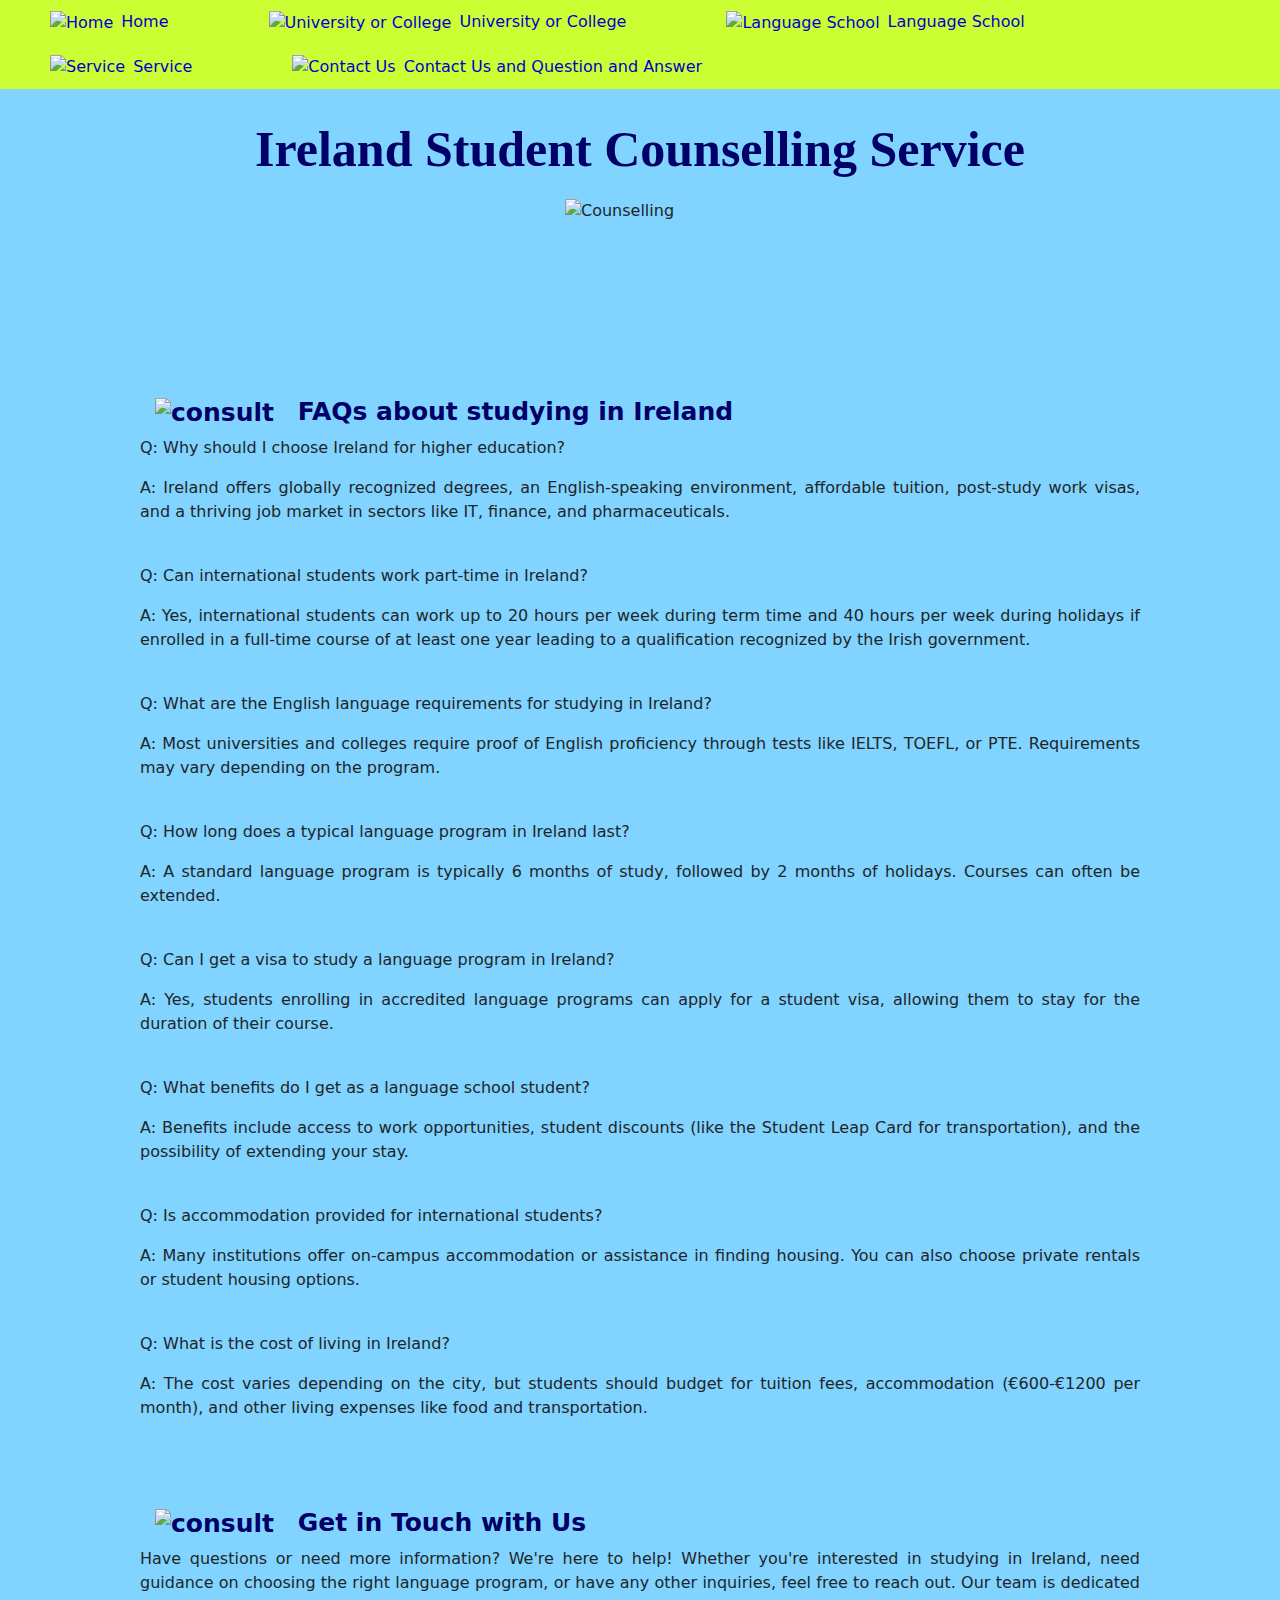
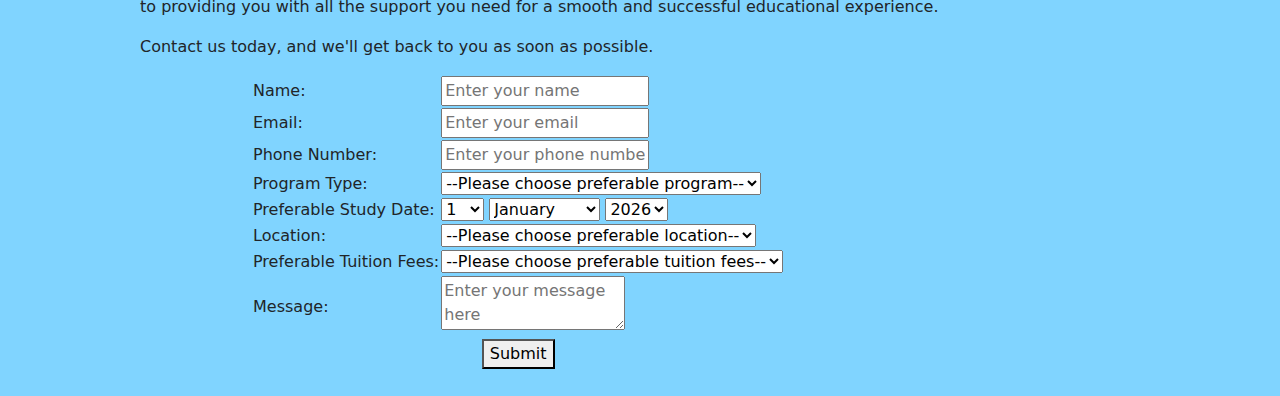
==== Pages/ContactUs.html @ 99d947c6 "Add files via upload" ====
<!-- Student 2 Aung Zaw Zaw -->

<!DOCTYPE html>
<html lang="en">
<head>
	<meta charset="UTF-8">
	<title>ContactUs</title>
		<link href="https://cdn.jsdelivr.net/npm/bootstrap@5.3.3/dist/css/bootstrap.min.css" rel="stylesheet" integrity="sha384-QWTKZyjpPEjISv5WaRU9OFeRpok6YctnYmDr5pNlyT2bRjXh0JMhjY6hW+ALEwIH" crossorigin="anonymous">
    <!-- Student 1 CSS Link  -->
	<link rel="stylesheet" href="../CSS/student1.css">
	<!-- Student 2 CSS Link -->
	<!-- <link rel="stylesheet" href="../CSS/student2.css"> -->

</head>
<body>

	<ul class="nav">
		<li><a href=../index.html><img src="../images/N1.png" alt="Home" class="nav-icon">Home</a></li>
		<li><a href=../Pages/university.html><img src="../images/N2.png" alt="University or College" class="nav-icon">University or College</a></li>
		<li><a href=../Pages/LanguagePrograms.html><img src="../images/N3.png" alt="Language School" class="nav-icon">Language School</a></li>
		<li><a href=../Pages/service.html><img src="../images/N4.png" alt="Service" class="nav-icon">Service</a></li>
		<li><a href=../Pages/ContactUs.html><img src="../images/N5.png" alt="Contact Us" class="nav-icon">Contact Us and Question and Answer</a></li>
	</ul>
		
	<h1> Ireland Student Counselling Service </h1>
	<img id="logo" src="../images/N6.png" width="200" height="100" alt="Counselling"/>
	
	
	

		<div class="container mt-5">
			
			
			<h5>
				<img src="../images/F1.png" alt="consult" class="icon">
				<b>FAQs about studying in Ireland</b>
			</h5>
			<p>Q: Why should I choose Ireland for higher education?</p>
			<p>A: Ireland offers globally recognized degrees, an English-speaking environment, affordable tuition, post-study work visas, and a thriving job market in sectors like IT, finance, and pharmaceuticals.</p>
			<br>
			
			<p>Q: Can international students work part-time in Ireland?</p>
			<p>A: Yes, international students can work up to 20 hours per week during term time and 40 hours per week during holidays if enrolled in a full-time course of at least one year leading to a qualification recognized by the Irish government.</p>
			<br>
			
			<p>Q: What are the English language requirements for studying in Ireland?</p>
			<p>A: Most universities and colleges require proof of English proficiency through tests like IELTS, TOEFL, or PTE. Requirements may vary depending on the program.</p>
			<br>
			
			<p>Q: How long does a typical language program in Ireland last?</p>
			<p>A: A standard language program is typically 6 months of study, followed by 2 months of holidays. Courses can often be extended.</p>
			<br>
			
			<p>Q: Can I get a visa to study a language program in Ireland?</p>
			<p>A: Yes, students enrolling in accredited language programs can apply for a student visa, allowing them to stay for the duration of their course.</p>
			<br>
			
			<p>Q: What benefits do I get as a language school student?</p>
			<p>A: Benefits include access to work opportunities, student discounts (like the Student Leap Card for transportation), and the possibility of extending your stay.</p>
			<br>
			
			<p>Q: Is accommodation provided for international students?</p>
			<p>A: Many institutions offer on-campus accommodation or assistance in finding housing. You can also choose private rentals or student housing options.</p>
			<br>
			
			<p>Q: What is the cost of living in Ireland?</p>
			<p>A: The cost varies depending on the city, but students should budget for tuition fees, accommodation (€600-€1200 per month), and other living expenses like food and transportation.</p>
			<br>
		</div>
		
		
		
		<div class="container mt-5">
		
		
			<h5>
				<img src="../images/K1.png" alt="consult" class="icon">
				<b>Get in Touch with Us</b>
			</h5>
			<p>Have questions or need more information? We're here to help! Whether you're interested in studying in Ireland, need guidance on choosing the right language program, or have any other inquiries, feel free to reach out. Our team is dedicated to providing you with all the support you need for a smooth and successful educational experience. </p> 
			<p> Contact us today, and we'll get back to you as soon as possible.</p>
			
			<div class="container">
			        <form id="contactForm">
			            <table>
			                <tr>
			                    <td><label for="name">Name:</label></td>
			                    <td>
			                        <input type="text" id="name" name="name" required placeholder="Enter your name">
			                        <span id="nameError" class="error-message" style="display:none; color:red;">Name cannot include special characters.</span>
			                    </td>
			                </tr>
			                <tr>
			                    <td><label for="email">Email:</label></td>
			                    <td>
			                        <input type="email" id="email" name="email" required placeholder="Enter your email">
			                        <span id="emailError" class="error-message" style="display:none; color:red;">Please enter a valid email address.</span>
			                    </td>
			                </tr>
			                <tr>
			                    <td><label for="phone">Phone Number:</label></td>
			                    <td>
			                        <input type="tel" id="phone" name="phone" required placeholder="Enter your phone number">
			                        <span id="phoneError" class="error-message" style="display:none; color:red;">Please enter a valid phone number.</span>
			                    </td>
			                </tr>
			                <tr>
			                    <td><label for="programType">Program Type:</label></td>
			                    <td>
			                        <select id="programType" name="programType" required>
			                            <option value="">--Please choose preferable program--</option>
			                            <option value="University">University</option>
			                            <option value="College">College</option>
			                            <option value="Language">Language</option>
			                        </select>
			                    </td>
			                </tr>
			                <tr>
			                    <td><label for="studyDate">Preferable Study Date:</label></td>
			                    <td>
			                        <select id="day" name="day" required></select>
			                        <select id="month" name="month" required></select>
			                        <select id="year" name="year" required></select>
			                    </td>
			                </tr>
			                <tr>
			                    <td><label for="location">Location:</label></td>
			                    <td>
			                        <select id="location" name="location" required>
			                            <option value="">--Please choose preferable location--</option>
			                            <option value="Dublin">Dublin</option>
			                            <option value="Cork">Cork</option>
			                            <option value="Galway">Galway</option>
			                            <option value="Other">Other</option>
			                        </select>
			                    </td>
			                </tr>
			                <tr>
			                    <td><label for="tuitionFees">Preferable Tuition Fees:</label></td>
			                    <td>
			                        <select id="tuitionFees" name="tuitionFees" required>
			                            <option value="">--Please choose preferable tuition fees--</option>
			                            <option value="2000-3000">€2000 to €3000</option>
			                            <option value="4000-6000">€4000 to €6000</option>
			                            <option value="6000-10000">€6000 to €10000</option>
			                            <option value="10000-15000">€10000 to €15000</option>
			                            <option value="15000-25000">€15000 to €25000</option>
			                            <option value="above25000">Above €25000</option>
			                        </select>
			                    </td>
			                </tr>
			                <tr>
			                    <td><label for="message">Message:</label></td>
			                    <td>
			                        <textarea id="message" name="message" required placeholder="Enter your message here"></textarea>
			                    </td>
			                </tr>
			                <tr>
			                    <td colspan="2" style="text-align: center;">
			                        <button type="submit">Submit</button>
			                    </td>
			                </tr>
			            </table>
			        </form>
			    </div>

	        <!-- JavaScript Link -->
	        <script src="../JS/Student2.js"></script>	
</body>
</html>
---- CSS/student1.css ----
/* Student 1 Phyoe Minn Maung*/

html{
	Scroll-behavior: smooth;
}

body{
	background-color:#80d4ff ;
}

.nav{
    background-color:#ccff33;
    margin: 0 ;
    list-style-type: none;
}

.nav li{
    display: inline-block;
	padding: 10px;
    margin: 0 40px;
}

.nav li a{
    align-items: center;
    color: hsl(240, 100%, 40%);
	text-decoration: none;
	
}

.nav-icon {
  width: 20px;
  height: 20px;
  margin-right: 8px; 
}

.nav a:hover{
    font-size: 18px;
	background-color: rgb(255, 194, 179);
	transition: background-color 0.5s ease;
}

h1{
    
    font-family: "Lilita One", sans-serif;
    font-weight: bold;
    font-size: 50px;
    color: rgb(0, 0, 102);
    text-align: center;
    margin-top: 30px;
    margin-bottom: 20px;
    color: rgb(0, 0, 102);
    font-weight: bold;
    font-family: "Lilita One";
}

h2{
    text-align: center;
    margin-top: 50px;
    margin-bottom: 4%;
    color: rgb(0, 0, 102);
    font-weight: bold;
    font-family: 'Segoe UI', Tahoma, Geneva, Verdana, sans-serif;
}

h4{
	font-size: 20px;
	color:rgb(0, 0, 102);
    font-weight: bold;
	margin-left: 12px;
}

h3{
    color: rgb(0, 0, 102);
    font-weight: 500;
}

h5{
	color: rgb(0, 0, 102);
    font-weight: bold;
    font-size: 25px;
}


#logo{display: block; 
      width: 150px;
      height: 150px;
      margin-left: auto; 
      margin-right: auto;
      margin-bottom: 3%;}


.icon { width: 40px;
        height: 40px;
        margin: 0 15px;}

p{text-align: justify;}

.card {
    display: flex;
    align-items: center;
    background-color: rgb(255, 255, 255);
    border: 1px solid #ddd;
    border-radius: 8px;
    padding: 5px;
    margin-bottom: 50px; 
}

.container{
    width:80%;
    margin: auto;
    margin-bottom: 2%;
}

.c_photo{
    width: 150px;
    height: 150px;
    margin: auto;
    margin-top: 10px;
}

.photo{
    width: 150px;
    height: 150px;
    margin: auto;
    margin-top: 10px;
}

.col {
    display: flex;
    justify-content: center;
    margin: 15px;
  }

.card-title{
    text-align: center;
}

.card-text{
    text-align: center;
}

.card-body {
    padding: 15px;
    background-color: #f9f9f9; 
  }

.card:hover {
    
    transition: background-color 1s ease;
    transform: translateY(-5px); 
    box-shadow: 0 10px 10px #000099; 
  }

.btn{
    display: block;
    margin: 0 auto;
    width: 150px;;
}
---- CSS/student2.css ----
/* Student 2 Aung Zaw Zaw*/


body {
	background-image: url('../Images/shBG.png');
	    background-size: cover; 
	    background-position: landscape; 
}


.container {
  text-align: left; 
  margin-top: 5px;
  width: 70%;
  background-color: #FFFFFF;
  padding: 30px;
  border-radius: 12px;
}

.nav{
    background-color:#009E60;
	width:100%;
    margin: 0 ;
    list-style-type: none;
}

.nav li{
    display: inline-block;
	margin-right: 20px 20px;
	padding: 5px;
    margin: 0 40px;
}

.nav li a{
    align-items: center;
    color: white;
	text-decoration: none;
	
}

.nav-icon {
  width: 20px;
  height: 20px;
  margin-right: 8px; 
}

.nav a:hover{
    font-size: 18px;
	background-color: lightblue;
	transition: background-color 0.5s ease;
}

h1{
    font-size: 50px;
    color: #5C4033;
    font-weight: bold;
    text-align: center;
    margin-top: 30px;
    margin-bottom: 20px;
}

h2{
	font-size: 30px;
    text-align: center;
    margin-top: 50px;
    margin-bottom: 4%;
    color: rgb(0, 0, 102);
    font-weight: bold;
    font-family: 'Segoe UI', Tahoma, Geneva, Verdana, sans-serif;
}

h4{
	font-size: 20px;
	color:#5C4033;
    font-weight: bold;
	margin-left: 9px;
}

h5{
	font-size: 20px;
	color:#5C4033;
    font-weight: normal;
    text-align: left;
}

p{
	font-size: 15px;
	color:#5C4033;
    font-weight: normal;
    text-align: left;
}

ul{
	font-size: 15px;
	color:#5C4033;
    font-weight: normal;
    text-align: left;
}

b{
	color:#5C4033;
}

.col {
  display: flex;
  justify-content: center;
  margin: 15px;
}

.card {
  width: 25rem; 
  border: 1px solid #ccc; 
  border-radius: 8px; 
  overflow: hidden; 
  box-shadow: 0 4px 6px rgba(0, 0, 0, 0.1); 
  transition: transform 0.3s ease, box-shadow 0.3s ease;
}

.card:hover {
  transform: translateY(-5px); 
  box-shadow: 0 8px 12px rgba(0, 0, 0, 0.2); 
}

.card-img-top {
  width: 100%;
  height: auto;
  border-bottom: 1px solid #ccc;
}

.card-body {
  padding: 15px;
  background-color: #f9f9f9; 
}

.card-title {
  font-size: 1.25rem;
  color: #2c3e50; 
  margin-bottom: 10px;
}

.card-text {
  font-size: 0.95rem;
  color: #7f8c8d; 
  line-height: 1.5;
  text-align: left;
}

#logo{display: block; 
      width: 150px;
      height: 150px;
      margin-left: auto; 
      margin-right: auto;}

.icon { width: 40px;
        height: 40px;
        margin: 0 15px;}
		
.intro{
        margin:20;
}
        
.container{
        width:80%;
        margin: 0 auto;
}
        
.py-60{  
        padding-bottom: 10px;
}
		
table {
		width: 100%;
		border-collapse: collapse;
}

td {
		padding: 10px;
		vertical-align: top;
}

/* Input, Select, and Textarea Styling */
input[type="text"], input[type="email"], input[type="tel"], select, textarea {
		font-size: 16px;
		padding: 5px;
		margin: 5px 0;
}

/* Specific Widths for Fields */
#name {
		width: 50%; 
}

#email {
		width: 60%; 
}

#phone {
		width: 40%; 
}

#programType, #location, #tuitionFees {
		width: 53%; 
}

#day, #month, #year {
		width: 20%; 
        display: inline-block;
}

#message {
		width: 70%; 
		height: 100px; 
}

/* Button*/
button {
		font-size: 16px;
		padding: 10px 20px;
		background-color: #007BFF;
		color: white;
		border: none;
		border-radius: 5px;
		cursor: pointer;
}

button:hover {
		    background-color: #0056b3;
}
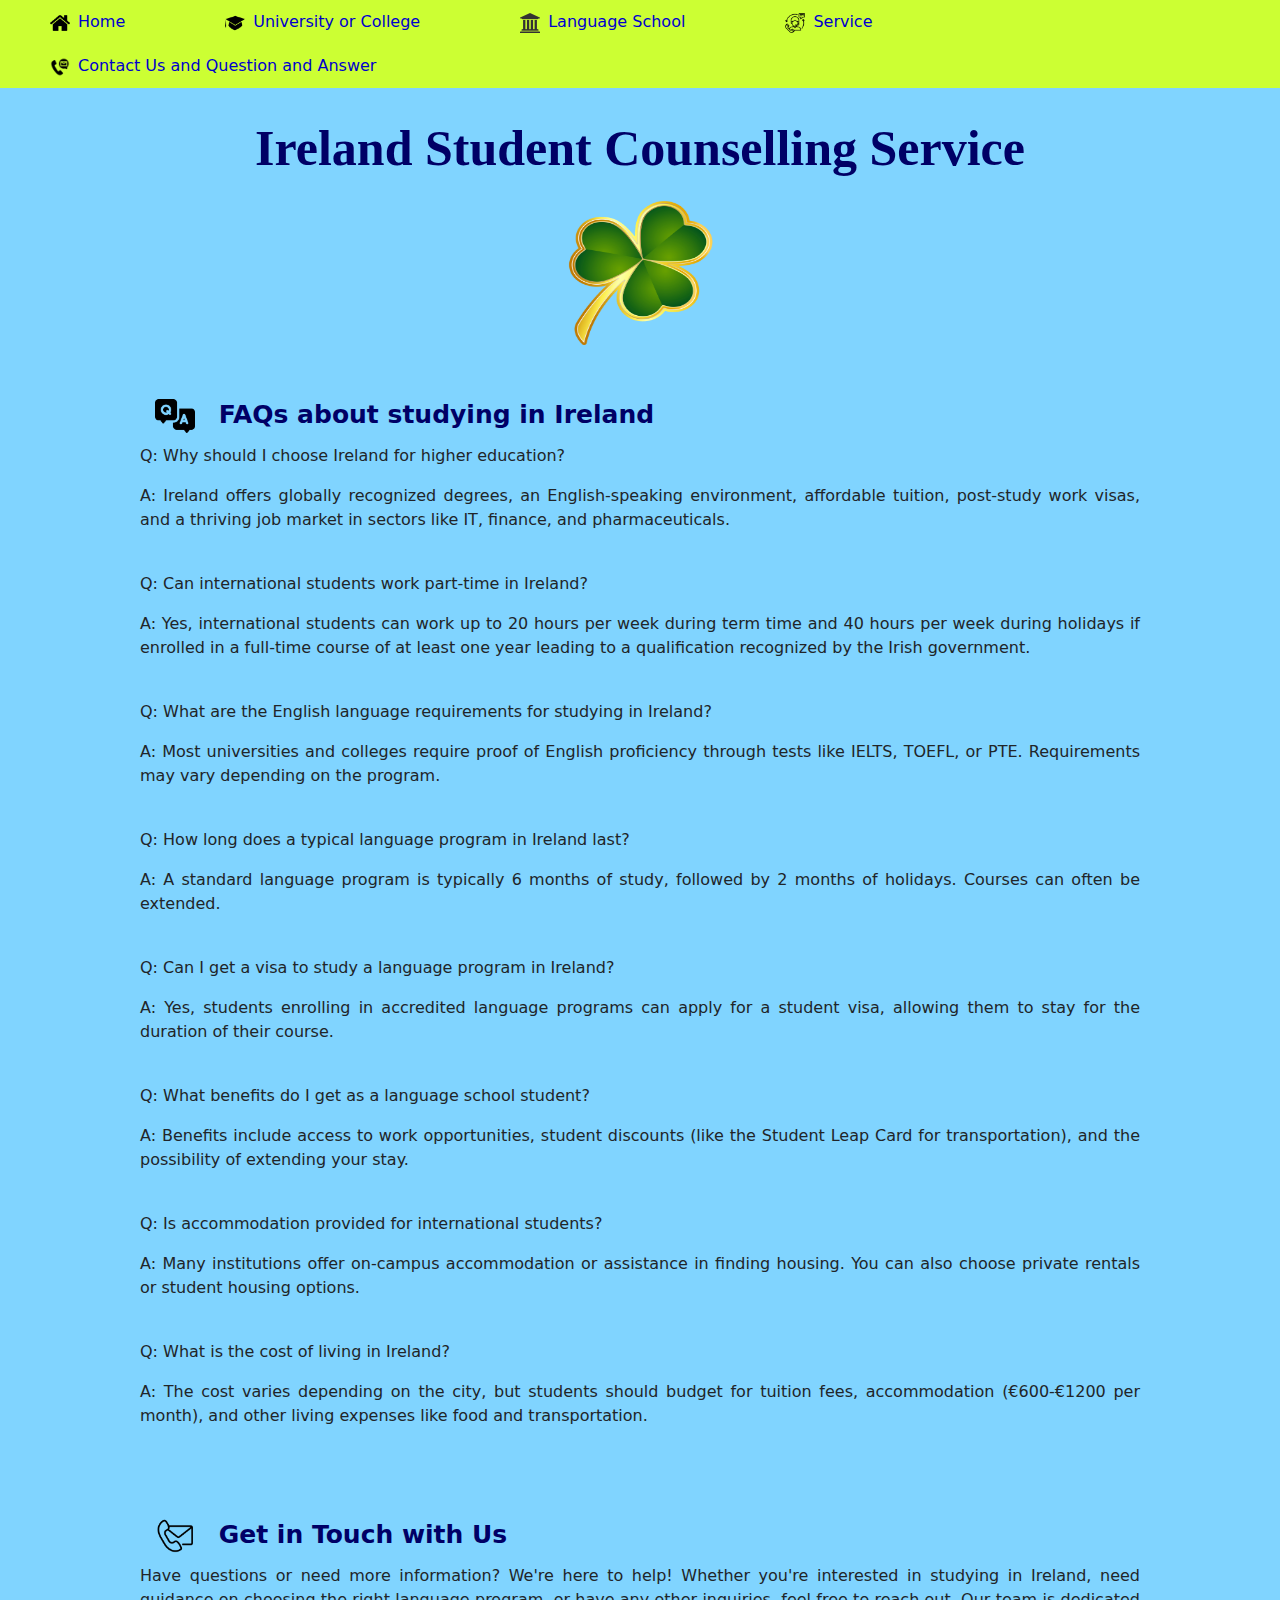
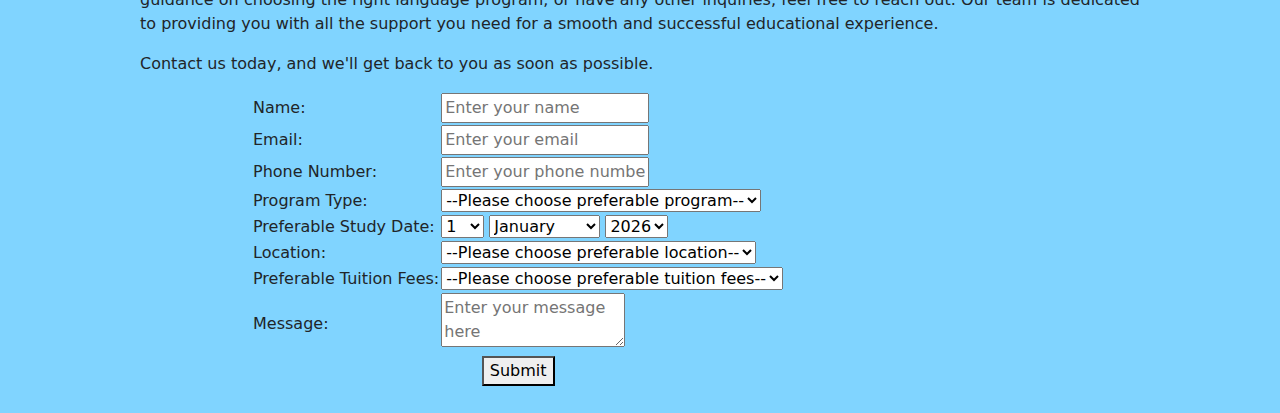
==== commit 6bbaeafc: "Update ContactUs.html" ====
--- a/Pages/ContactUs.html
+++ b/Pages/ContactUs.html
@@ -15,24 +15,20 @@
 <body>
 
 	<ul class="nav">
-		<li><a href=../index.html><img src="../images/N1.png" alt="Home" class="nav-icon">Home</a></li>
-		<li><a href=../Pages/university.html><img src="../images/N2.png" alt="University or College" class="nav-icon">University or College</a></li>
-		<li><a href=../Pages/LanguagePrograms.html><img src="../images/N3.png" alt="Language School" class="nav-icon">Language School</a></li>
-		<li><a href=../Pages/service.html><img src="../images/N4.png" alt="Service" class="nav-icon">Service</a></li>
-		<li><a href=../Pages/ContactUs.html><img src="../images/N5.png" alt="Contact Us" class="nav-icon">Contact Us and Question and Answer</a></li>
+		<li><a href=../index.html><img src="../Images/N1.png" alt="Home" class="nav-icon">Home</a></li>
+		<li><a href=../Pages/university.html><img src="../Images/N2.png" alt="University or College" class="nav-icon">University or College</a></li>
+		<li><a href=../Pages/LanguagePrograms.html><img src="../Images/N3.png" alt="Language School" class="nav-icon">Language School</a></li>
+		<li><a href=../Pages/service.html><img src="../Images/N4.png" alt="Service" class="nav-icon">Service</a></li>
+		<li><a href=../Pages/ContactUs.html><img src="../Images/N5.png" alt="Contact Us" class="nav-icon">Contact Us and Question and Answer</a></li>
 	</ul>
 		
 	<h1> Ireland Student Counselling Service </h1>
-	<img id="logo" src="../images/N6.png" width="200" height="100" alt="Counselling"/>
+	<img id="logo" src="../Images/N6.png" width="200" height="100" alt="Counselling"/>
 	
-	
-	
-
 		<div class="container mt-5">
 			
-			
 			<h5>
-				<img src="../images/F1.png" alt="consult" class="icon">
+				<img src="../Images/F1.png" alt="consult" class="icon">
 				<b>FAQs about studying in Ireland</b>
 			</h5>
 			<p>Q: Why should I choose Ireland for higher education?</p>
@@ -74,7 +70,7 @@
 		
 		
 			<h5>
-				<img src="../images/K1.png" alt="consult" class="icon">
+				<img src="../Images/K1.png" alt="consult" class="icon">
 				<b>Get in Touch with Us</b>
 			</h5>
 			<p>Have questions or need more information? We're here to help! Whether you're interested in studying in Ireland, need guidance on choosing the right language program, or have any other inquiries, feel free to reach out. Our team is dedicated to providing you with all the support you need for a smooth and successful educational experience. </p> 
